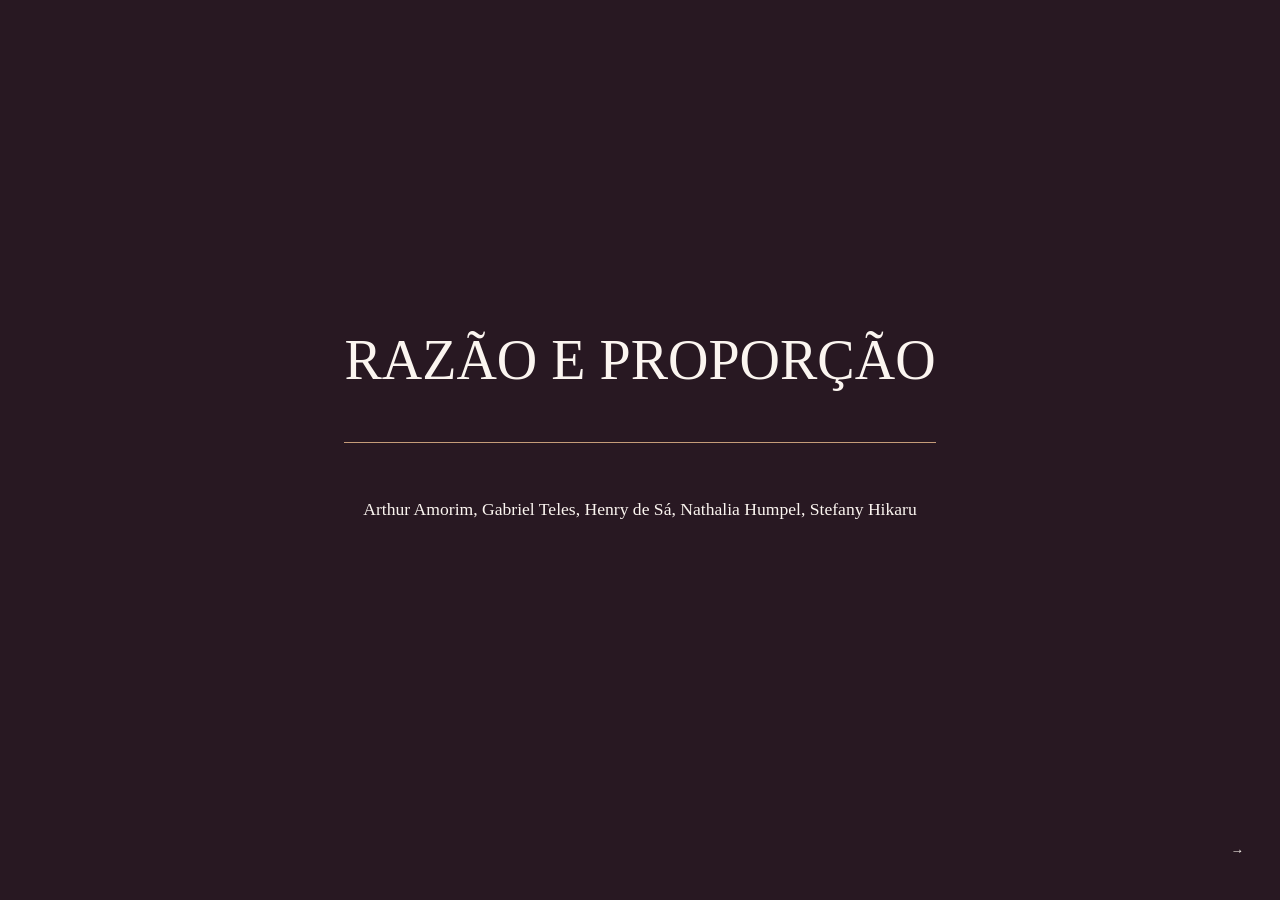
==== index.html @ 8956dd2c "Fix: arrumei o nome dos arquivos e criei o da primeira pagina" ====
<!DOCTYPE html>
<html lang="pt-br">
<head>
    <meta charset="UTF-8">
    <meta name="viewport" content="width=device-width, initial-scale=1.0">
    <title>Capa</title>
    <link rel="stylesheet" href="style.css">
</head>
<body>
    <main class="main-container">
        <h1 class="texto" id="titulo">
            RAZÃO E PROPORÇÃO
        </h1>

        <p class="texto" id="nomes">
            Arthur Amorim, Gabriel Teles, Henry de Sá, Nathalia Humpel, Stefany Hikaru
        </p>
    </main>
    

    <footer class="btn-container">
        <button id="direita">
            →
        </button>
    </footer>

    <script src="script.js"></script>
</body>
</html>
---- style.css ----
:root {
    --bege: #c59c79;
    --vermelho: #48192e;
    --vinho: #281822;
    --rosa: #957083;
    --branco: #fbf5f0;
}

html, body {
    margin: 0;
    max-height: 100vh;
    height: 100vh;

    background-color: var(--vinho);
}

.main-container {
    display: flex;
    justify-content: center;
    align-items: center;
    flex-direction: column;
    height: 92%;

    cursor: default;
}

.texto {
    color: var(--branco);

}

#titulo {
    font-size: 350%;
    font-family: "Playfair", serif;
    font-optical-sizing: auto;
    font-weight: 500;
    font-style: normal;
    font-variation-settings:
        "wdth" 100;
    
    border-bottom: 1.8px solid var(--bege);
    padding-bottom: 50px;
}

#nomes {
    font-size: 1.1em;
    font-family: "Playfair", serif;
    font-optical-sizing: auto;
    font-weight: 300;
    font-style: normal;
    font-variation-settings:
        "wdth" 100;
}

.btn-container {
    display: flex;
    justify-content: flex-end;
    align-content: flex-end;

    margin-right: 0.8%;

    gap: 0.5%;

}

#direita {
    height: 45px;
    width: 65px;

    color: var(--branco);

    cursor: pointer;
    border: 2px solid transparent;
    border-radius: 10px;
    background:
        linear-gradient(var(--vermelho)) padding-box,
        linear-gradient(90deg, var(--vermelho), var(--bege)) border-box;
    
    transition: 500ms;
}

#direita:hover {
    transform: scale(1.03);
    transition: 500ms;
    background:
        linear-gradient(var(--vinho)) padding-box,
        linear-gradient(90deg, var(--vermelho), var(--bege)) border-box;

}
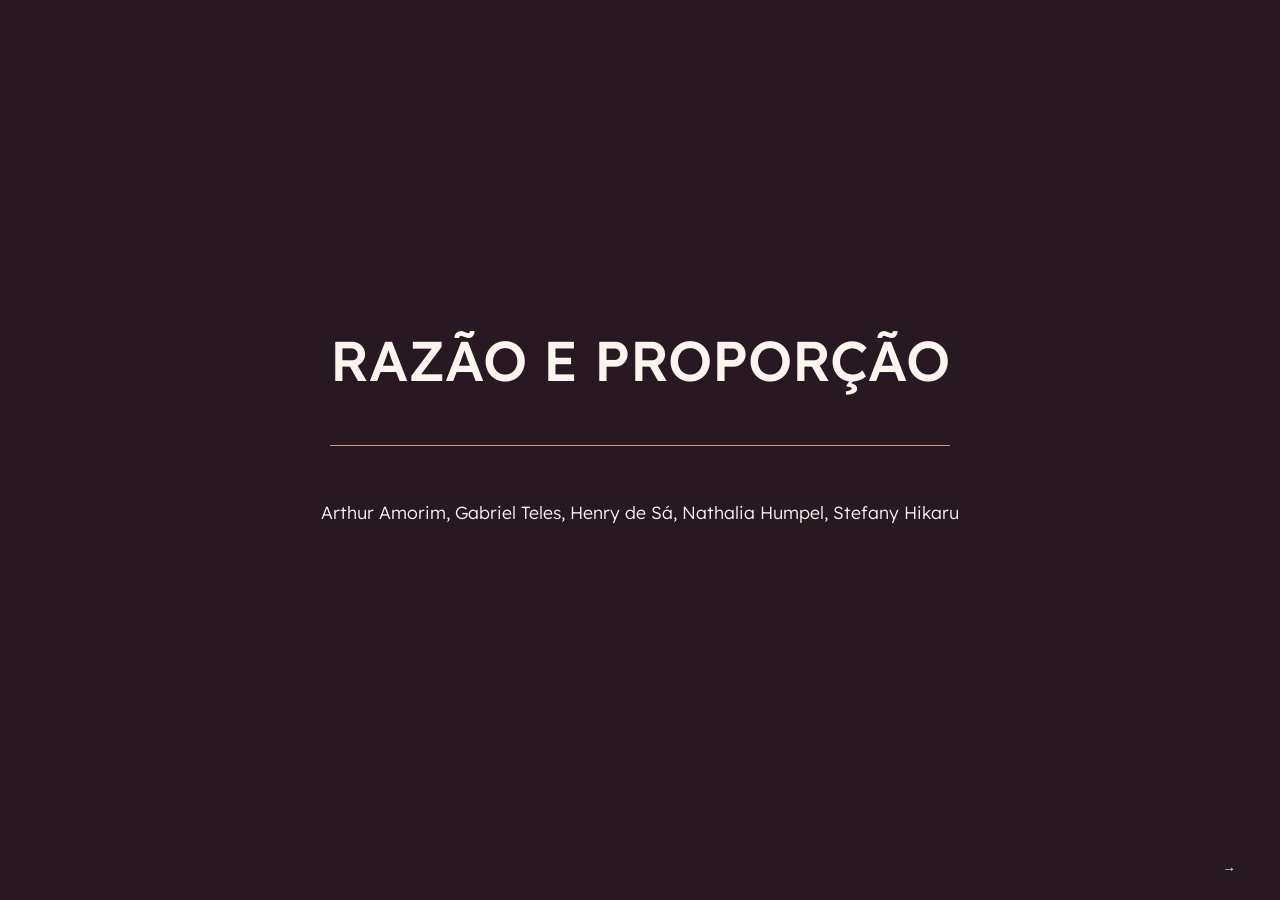
==== commit 6698b8bd: "arrumei uns padding, gap e botei umas animacao mas n sei se curti" ====
--- a/index.html
+++ b/index.html
@@ -19,6 +19,9 @@
     
 
     <footer class="btn-container">
+        <button id="esquerda">
+            
+        </button>
         <button id="direita">
             →
         </button>
--- a/style.css
+++ b/style.css
@@ -1,9 +1,18 @@
+@import url('https://fonts.googleapis.com/css2?family=Fredoka:wght@300..700&family=Lexend:wght@100..900&family=Nunito+Sans:ital,opsz,wght@0,6..12,200..1000;1,6..12,200..1000&display=swap');
+
 :root {
     --bege: #c59c79;
     --vermelho: #48192e;
     --vinho: #281822;
     --rosa: #957083;
     --branco: #fbf5f0;
+}
+
+*{
+  font-family: "Lexend", sans-serif;
+  font-optical-sizing: auto;
+  font-style: normal;
+  font-weight: 370;
 }
 
 html, body {
@@ -31,7 +40,6 @@
 
 #titulo {
     font-size: 350%;
-    font-family: "Playfair", serif;
     font-optical-sizing: auto;
     font-weight: 500;
     font-style: normal;
@@ -44,7 +52,6 @@
 
 #nomes {
     font-size: 1.1em;
-    font-family: "Playfair", serif;
     font-optical-sizing: auto;
     font-weight: 300;
     font-style: normal;
@@ -56,11 +63,11 @@
     display: flex;
     justify-content: flex-end;
     align-content: flex-end;
-
     margin-right: 0.8%;
-
-    gap: 0.5%;
-
+    gap: 5%;
+    position: fixed;
+    bottom: 10px;
+    right: 10px;
 }
 
 #direita {
@@ -79,6 +86,13 @@
     transition: 500ms;
 }
 
+#esquerda {
+    height: 45px;
+    width: 65px;
+    background-color: var(--vinho);
+    border: none;
+}
+
 #direita:hover {
     transform: scale(1.03);
     transition: 500ms;
